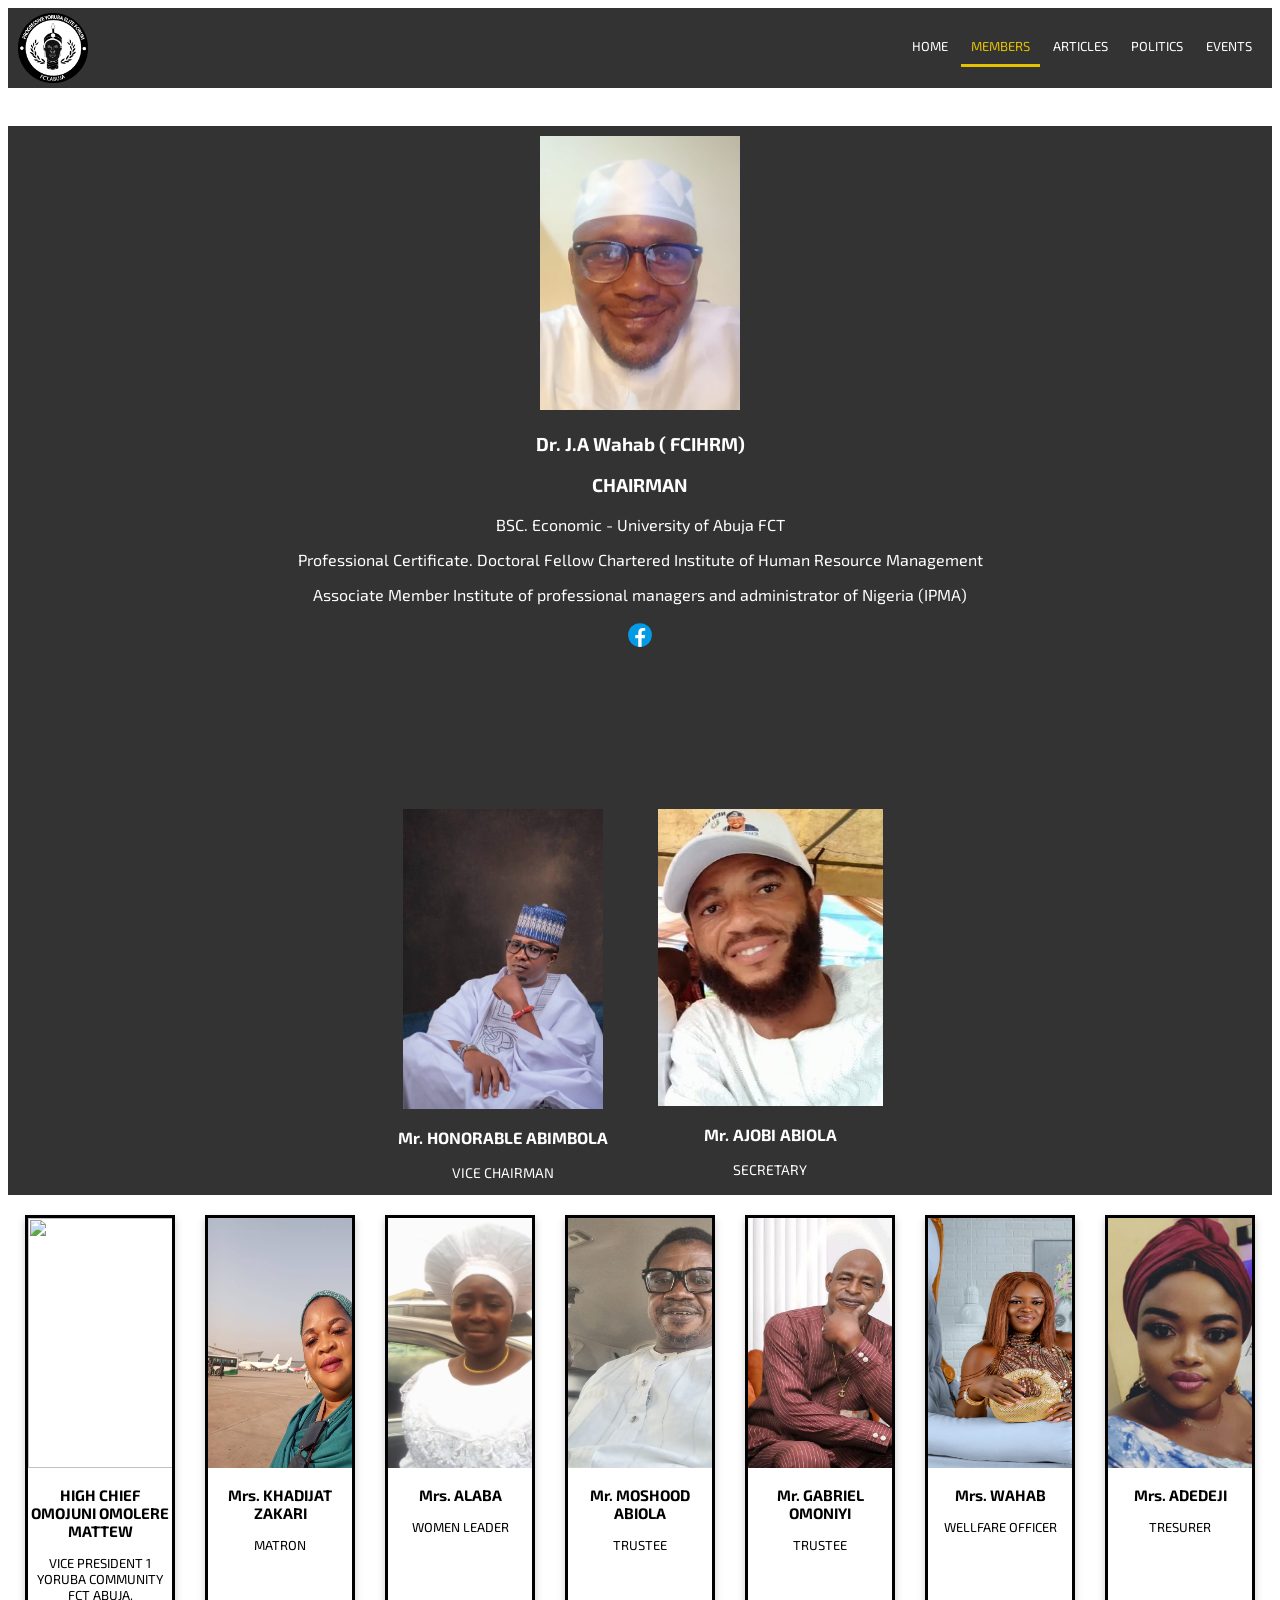
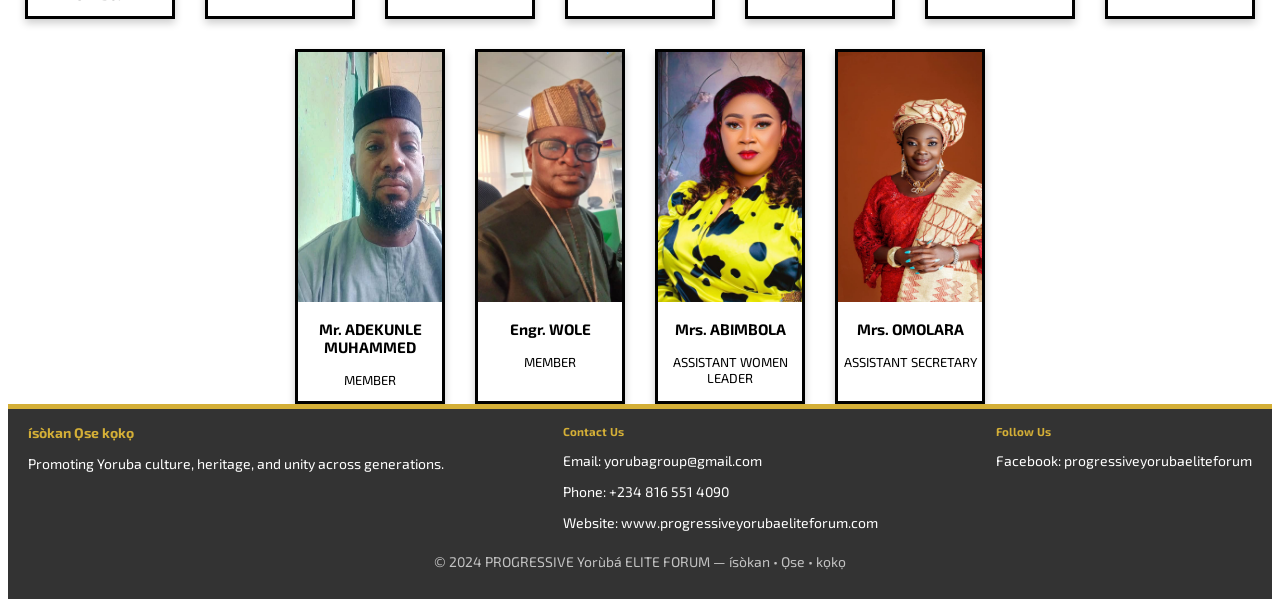
==== progressive1.html @ d72d4d3c "Add files via upload" ====
<!DOCTYPE html>
<html lang="en">

<head>
    <meta charset="UTF-8">
    <meta name="viewport" content="width=device-width, initial-scale=1.0">
    <title>PROGRESSIVE Yorùbá ELITE FORUM </title>
    <link rel="preconnect" href="https://fonts.googleapis.com">
    <link rel="preconnect" href="https://fonts.gstatic.com" crossorigin>
    <link href="https://fonts.googleapis.com/css2?family=Exo+2:ital,wght@0,100..900;1,100..900&display=swap"
        rel="stylesheet">
    <link rel="icon" type="image/png" href="yoruba.png">
    <link rel="stylesheet" href="progressive1.css">
</head>

<body>
    <header class="header">
        <nav class="navbar">
            <img src="yoruba.png" width="70" class="image">
            <div class="navdiv">
                <a href="progressive.html">HOME</a>
                <a href="progressive1.html"class="active" >MEMBERS</a>
                <a href="progressive2.html">ARTICLES</a>
                <a href="progressive4.html" >POLITICS</a>
                <a href="progressive3.html">EVENTS</a>
            </div>
        </nav>
    </header>
    <div class="content">
        <div class="content1">
            <img src="5787527032353787100_121.jpg" width="200" class="hoverimg">
            <h3>Dr. J.A Wahab ( FCIHRM)</h3>
            <h3>CHAIRMAN</h3>
            <p>BSC. Economic - University of Abuja FCT</p>
            <p>Professional Certificate. Doctoral Fellow Chartered Institute of Human Resource Management</p>
            <p>Associate Member Institute of professional managers and administrator of Nigeria (IPMA)</p>
            <a href="#"><img src="icons8-facebook.svg" width="30"></a>
        </div>
    </div>
    <div class="membertop">
        <div class="member-1">
            <img src="5805572560786230322_120.jpg" width="200">
            <h3>Mr. HONORABLE ABIMBOLA</h3>
            <p>VICE CHAIRMAN</p>
        </div>
        <div class="member-2">
            <img src="ajobi.jpg" width="225">
            <h3>Mr. AJOBI ABIOLA</h3>
            <p>SECRETARY</p>
        </div>
    </div>
    <div class="members">
        <div class="member1">
            <img src="politics/5929389059111324460_120.jpg"  width="200" height="250" style="object-position: -20px;">
            <h3>HIGH CHIEF OMOJUNI OMOLERE MATTEW</h3>
            <p>VICE PRESIDENT 1 YORUBA COMMUNITY FCT ABUJA.</p>
        </div>

        <div class="member6">
            <img src="kha.jpg" width="200" height="250">
            <h3>Mrs. KHADIJAT ZAKARI</h3>
            <p>MATRON</p>
        </div>
        <div class="member5">
            <img src="mumf.jpg" width="200" height="250">
            <h3>Mrs. ALABA</h3>
            <p>WOMEN LEADER</p>
        </div>
        <div class="member2">
            <img src="mos.jpg" width="200" height="250">
            <h3>Mr. MOSHOOD ABIOLA</h3>
            <p>TRUSTEE</p>
        </div>
        <div class="member3">
            <img src="bot.jpg" width="200" height="250">
            <h3>Mr. GABRIEL OMONIYI</h3>
            <p>TRUSTEE</p>
        </div>
        <div class="member3">
            <img src="mummy.jpg" width="200" height="250">
            <h3>Mrs. WAHAB</h3>
            <p>WELLFARE OFFICER</p>
        </div>
        <div class="member3">
            <img src="TRE5902384589676678023_120.jpg" width="150" height="250">
            <h3>Mrs. ADEDEJI</h3>
            <p>TRESURER</p>
        </div>
        <div class="member4">
            <img src="kunle.jpg" width="200" height="250">
            <h3>Mr. ADEKUNLE MUHAMMED</h3>
            <p>MEMBER</p>
        </div>
        <div class="member4">
            <img src="MEM15902384589676678286_121.jpg" width="200" height="250">
            <h3>Engr. WOLE</h3>
            <p>MEMBER</p>
        </div>
        <div class="member4">
            <img src="mumgani.jpg" width="200" height="250">
            <h3>Mrs. ABIMBOLA</h3>
            <p>ASSISTANT WOMEN LEADER</p>
        </div>
        <div class="member7">
            <img src="mumq.jpg" width="200" height="250">
            <h3>Mrs. OMOLARA</h3>
            <p>ASSISTANT SECRETARY</p>
        </div>
    </div>

    <footer class="yoruba-footer">
        <div class="footer-section">
            <h4>ísòkan Ọse kọkọ</h4>
            <p>Promoting Yoruba culture, heritage, and unity across generations.</p>
        </div>

        <div class="footer-section">
            <h5>Contact Us</h5>
            <p>Email: yorubagroup@gmail.com</p>
            <p>Phone: +234 816 551 4090</p>
            <p>Website: www.progressiveyorubaeliteforum.com</p>
        </div>

        <div class="footer-section">
            <h5>Follow Us</h5>
            <p>Facebook: progressiveyorubaeliteforum</p>
        </div>

        <p class="copy">© 2024 PROGRESSIVE Yorùbá ELITE FORUM — ísòkan • Ọse • kọkọ</p>
    </footer>
</body>

</html>
---- progressive1.css ----
*{
    box-sizing: border-box;
}
body{  
  font-family: "Exo 2", sans-serif;
  font-optical-sizing: auto;
  font-weight: 400;
  font-style: normal;
}
.image{
    margin-top: 5px;
    margin-left: 10px;
}
.header{
    background-color: #333;
    width: 100%;
    height: 80px;
    position: sticky;
    top: 0;
}
.header a.active {
  border-bottom: 3px solid rgb(228, 194, 0);
  color: rgb(228, 194, 0);
  padding-top: 25px;
}
.navbar{
    font-size: 13px;
    display: flex;
    justify-content: space-between;
    align-content: center;
}
.logo{
    margin-top: -100px;
    justify-self: center;
}
.navdiv, a:hover{
    border-bottom: 3px solid rgb(228, 194, 0);
    transition: 0.3s;
    color: rgb(228, 194, 0);
}
.navdiv, a{
    border-bottom: 3px solid transparent;
    margin-top: 20px;
    text-decoration: none;
    color: rgb(255, 255, 255);
    padding: 10px;
}
.hoverimg:hover{
    background-color: rgb(255, 255, 255);
    transition: 0.4s;
}
.content{
    margin-top: 3%;
    border-color: rgb(228, 194, 0);
    height: 76vh;
    background-color: #333;
}
.content1{
    padding-top: 10px;    
    justify-content: center;
    text-align: center;
    color: white;
}
.content-2{
    margin-top: 3%;
    height: 70vh;
    background-color: rgb(51, 51, 51);
    display: flex;
    justify-content: space-evenly;
    text-align: center;
    color: white;
}
.content2{
    font-size: 11px;
    padding-top: 50px;
}
.content3{
    padding-top: 50px;
}
.members{
    margin-top: 20px;
    display: flex;
    flex-wrap: wrap;
    font-size: 13px;
    text-align: center;
    justify-content: center;
    gap: 30px;
}
.membertop{
    margin-top: -1px;
    display: flex;
    flex-wrap: wrap;
    font-size: 14px;
    text-align: center;
    justify-content: center;
    gap: 50px;
    background-color: rgb(51, 51, 51);
    color: white;
}
.member7, .member6, .member5, .member4, .member3, .member2, .member1{
    border-style: solid;
    width: 150px;
    overflow: hidden;
    box-shadow: 0 4px 8px 0 rgba(0, 0, 0, 0.2);
    background-color: rgb(255, 255, 255);
}
.yoruba-footer {
    width: 100%;
    position: relative;
    bottom: 0;
    background: #333;
    color: #ffffff;
    padding: 15px 20px;
    display: flex;
    justify-content: space-between;
    flex-wrap: wrap;
    border-top: 5px solid #d4af37;
    font-size: 14px;
}

.footer-section h4,
.footer-section h5 {
    margin: 0 0 5px;
    color: #d4af37;
}

.copy {
    width: 100%;
    text-align: center;
    margin-top: 8px;
    opacity: 0.7;
}
@media (max-width: 767px) {
        body {
            font-size:14px;
        }
        .navbar{
            font-size: 7px;
            font-weight: 500;
        }
        .header{
            height: 60px;
            font-size: 10px;
            
        }
        .image img{
            width: 10px;
            height: 10px;
        }
    }
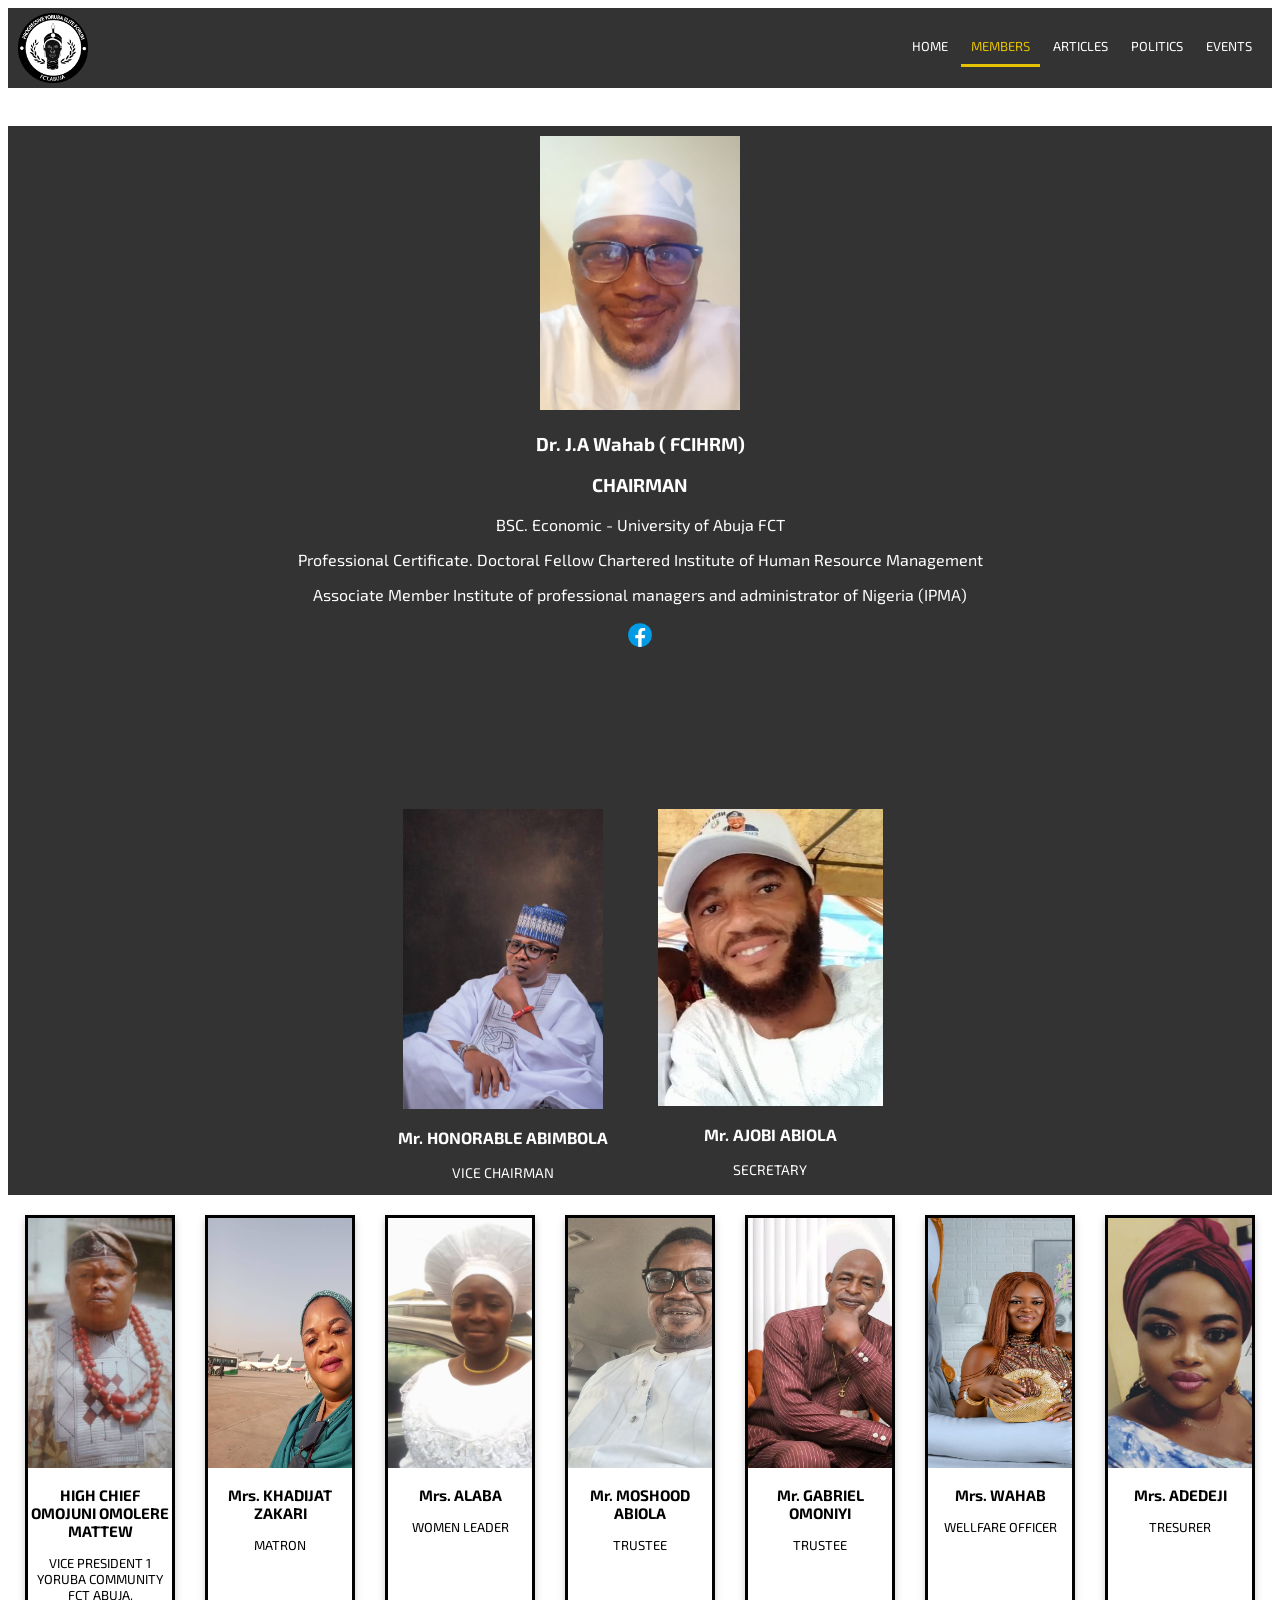
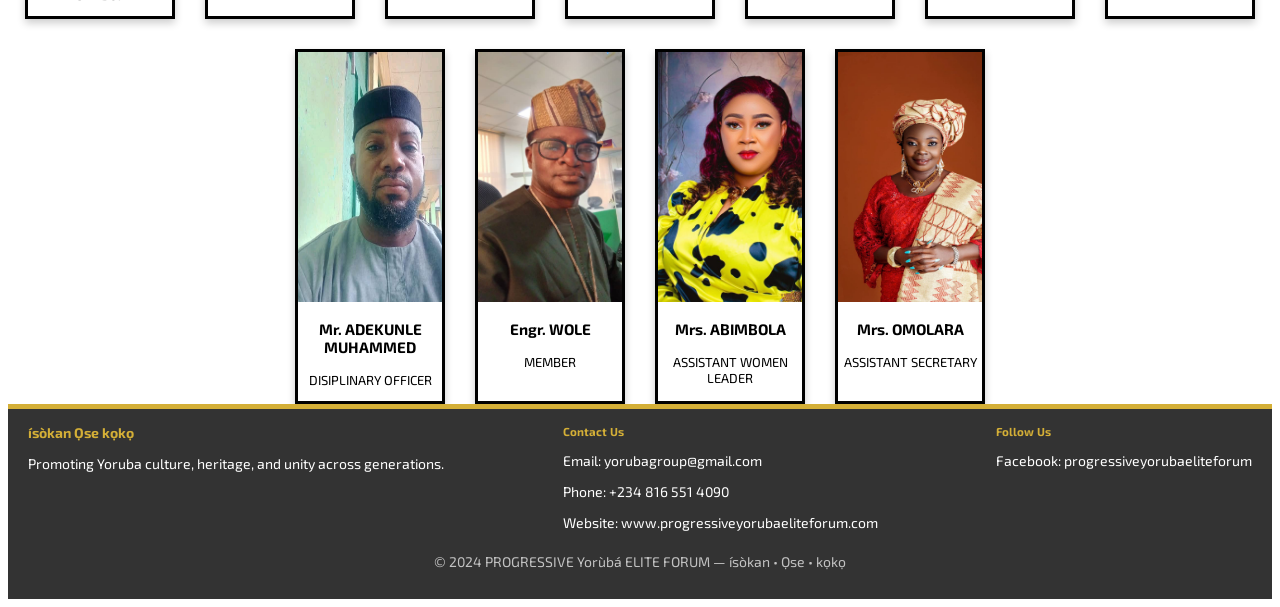
==== commit 34243b39: "Update progressive1.html" ====
--- a/progressive1.html
+++ b/progressive1.html
@@ -89,7 +89,7 @@
         <div class="member4">
             <img src="kunle.jpg" width="200" height="250">
             <h3>Mr. ADEKUNLE MUHAMMED</h3>
-            <p>MEMBER</p>
+            <p>DISIPLINARY OFFICER</p>
         </div>
         <div class="member4">
             <img src="MEM15902384589676678286_121.jpg" width="200" height="250">
@@ -130,4 +130,5 @@
     </footer>
 </body>
 
-</html>+
+</html>
